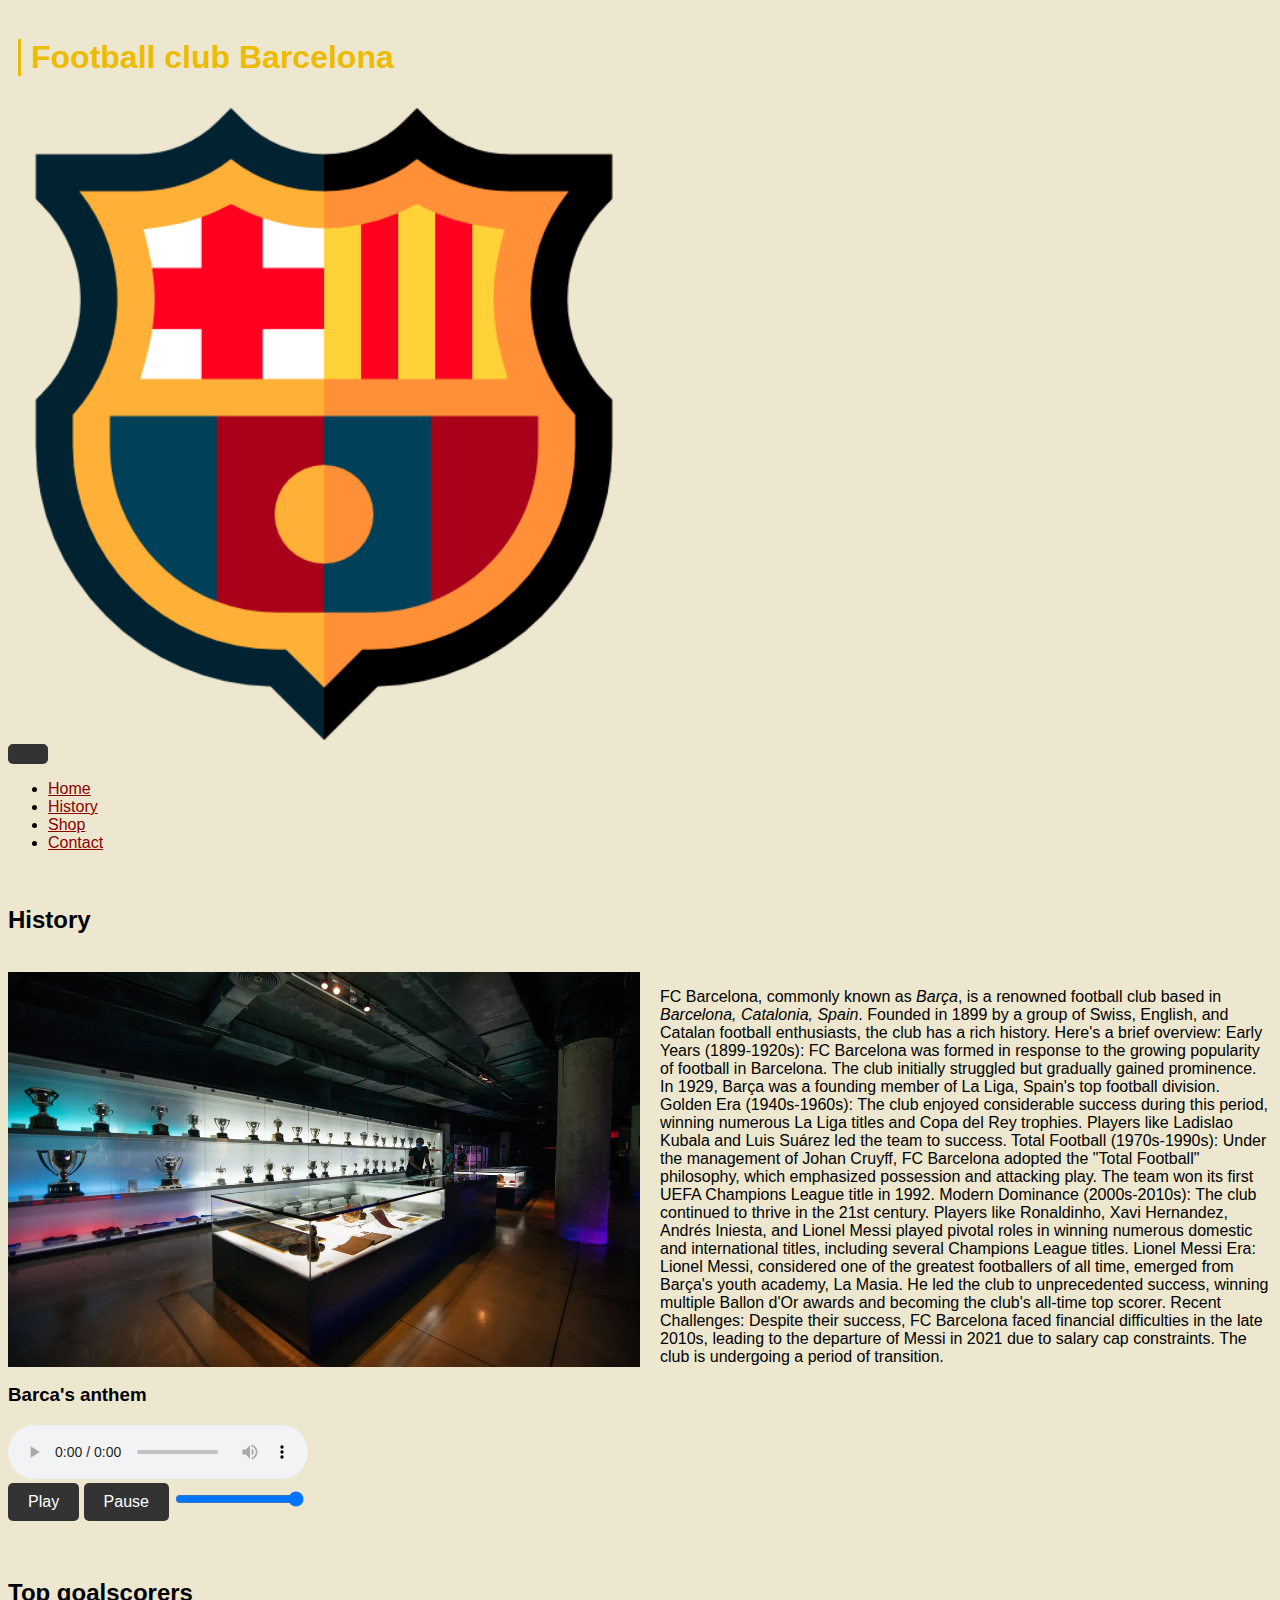
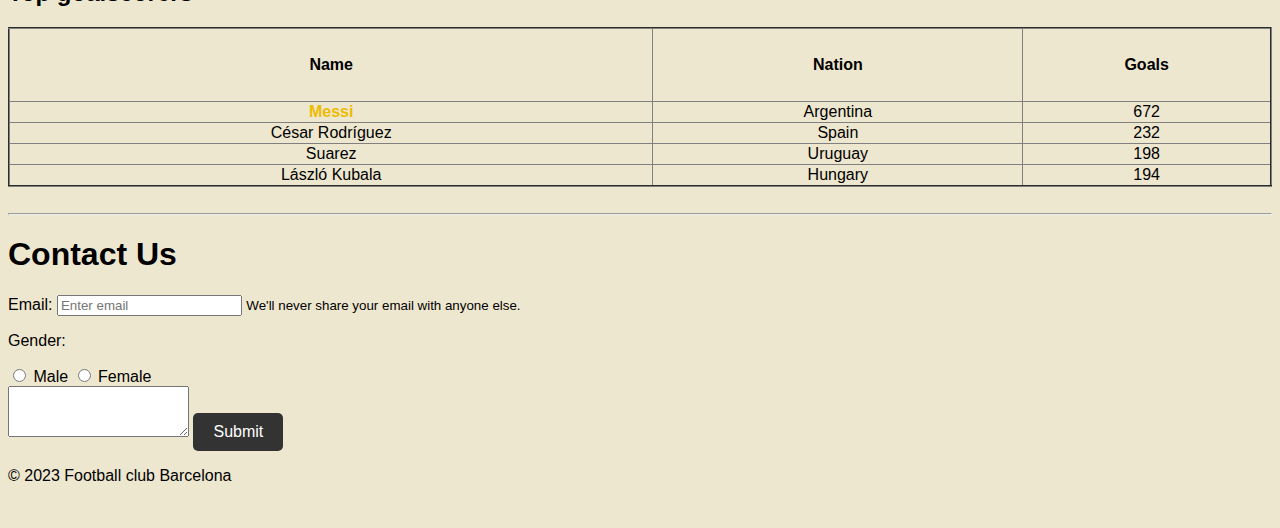
==== History.html @ d8e3e2f3 "2" ====
<!DOCTYPE html>
<html lang="en">
<head>
    <meta charset="UTF-8">
    <meta name="viewport" content="width=device-width, initial-scale=1.0">
    <link rel="stylesheet" href="styles/style.css">
    <link rel="stylesheet" href="styles/musicPlayer.css">
    <link href="https://cdn.jsdelivr.net/npm/bootstrap@5.3.2/dist/css/bootstrap.min.css" rel="stylesheet" integrity="sha384-T3c6CoIi6uLrA9TneNEoa7RxnatzjcDSCmG1MXxSR1GAsXEV/Dwwykc2MPK8M2HN" crossorigin="anonymous">
    <link rel="icon" type="image/png" href="barca.png">
    <script src="https://cdn.jsdelivr.net/npm/bootstrap@5.3.2/dist/js/bootstrap.min.js"></script>
    <title>History</title>
</head>
<body>
    <header calss = "main-header" id = "main-header">
        <h1><strong>Football club Barcelona</strong></h1>
    </header>
    
    <nav class="navbar navbar-expand-lg navbar-dark bg-dark">
        <div class="container">
            <a class="navbar-brand" href="#history"><img src="img/barca.png" alt="FC Barcelona Logo"></a>
            <button class="navbar-toggler" type="button" data-bs-toggle="collapse" data-bs-target="#navbarNav"
                aria-controls="navbarNav" aria-expanded="false" aria-label="Toggle navigation">
                <span class="navbar-toggler-icon"></span>
            </button>
            <div class="collapse navbar-collapse" id="navbarNav">
                <ul class="navbar-nav">
                    <li class="nav-item">
                        <a class="nav-link" href="index.html">Home</a>
                    </li>
                    <li class="nav-item active">
                        <a class="nav-link" href="History.html">History</a>
                    </li>
                    <li class="nav-item">
                        <a class="nav-link" href="Shop.html">Shop</a>
                    </li>
                    <li class="nav-item">
                        <a class="nav-link" href="#contact">Contact</a>
                    </li>
                </ul>
            </div>
        </div>
    </nav>
    <br>
    <main class="container">
        <section id="history" class="container">
            <h2>History</h2>
            <br>
            <img src="img/insidecampnou.jpeg" alt="inside the camp nou" class="left">
            <p class="right">
                FC Barcelona, commonly known as <em>Barça</em>, is a renowned football club based in <em>Barcelona, Catalonia, Spain</em>. Founded in 1899 by a group of Swiss, English, and Catalan football enthusiasts, the club has a rich history. Here's a brief overview:
                Early Years (1899-1920s): FC Barcelona was formed in response to the growing popularity of football in Barcelona. The club initially struggled but gradually gained prominence. In 1929, Barça was a founding member of La Liga, Spain's top football division.
                Golden Era (1940s-1960s): The club enjoyed considerable success during this period, winning numerous La Liga titles and Copa del Rey trophies. Players like Ladislao Kubala and Luis Suárez led the team to success.
                Total Football (1970s-1990s): Under the management of Johan Cruyff, FC Barcelona adopted the "Total Football" philosophy, which emphasized possession and attacking play. The team won its first UEFA Champions League title in 1992.
                Modern Dominance (2000s-2010s): The club continued to thrive in the 21st century. Players like Ronaldinho, Xavi Hernandez, Andrés Iniesta, and Lionel Messi played pivotal roles in winning numerous domestic and international titles, including several Champions League titles.
                Lionel Messi Era: Lionel Messi, considered one of the greatest footballers of all time, emerged from Barça's youth academy, La Masia. He led the club to unprecedented success, winning multiple Ballon d'Or awards and becoming the club's all-time top scorer.
                Recent Challenges: Despite their success, FC Barcelona faced financial difficulties in the late 2010s, leading to the departure of Messi in 2021 due to salary cap constraints. The club is undergoing a period of transition.
            </p>
            <div class="music-player">
                <h3>Barca's anthem</h3>
                <audio id="audio" controls>
                    <source src="music/anthem.wav" type="audio/wav"> 
                    Your browser does not support the audio element.
                </audio>
                <div class="controls">
                    <button id="playButton">Play</button>
                    <button id="pauseButton">Pause</button>
                    <input type="range" id="volumeSlider" min="0" max="1" step="0.01" value="1">
                </div>
            </div>
            <script src="js/musciPlayer.js"></script>
        </section>
        <br>
        <section class="table">
            <h2>Top goalscorers</h2>
            <div>
                <table class="table" border="2">
                    <tr>
                        <th scope="col">Name</th>
                        <th scope="col">Nation</th>
                        <th scope="col">Goals</th>
                    </tr>
                    <tr>
                        <td><strong>Messi</strong></td>
                        <td>Argentina</td>
                        <td>672</td>
                    </tr>
                    <tr>
                        <td>César Rodríguez</td>
                        <td>Spain</td>
                        <td>232</td>
                    </tr>
                    <tr>
                        <td>Suarez</td>
                        <td>Uruguay</td>
                        <td>198</td>
                    </tr>
                    <tr>
                        <td>László Kubala</td>
                        <td>Hungary</td>
                        <td>194</td>
                    </tr>
                </table>
            </div>
        </section>
    </main>
    <footer class="main-footer" >
        <hr>
        <section id = "contact">
            <h1>Contact Us</h1>
            <form method="post">
                <div class="form-group">
                    <label for="email">Email:</label>
                    <input type="email" aria-describedby="emailHelp" id="email" name="email" placeholder="Enter email" required>
                    <small id="emailHelp" class="form-text text-muted">We'll never share your email with anyone else.</small>
                    <br>
                    <p>Gender:</p>
                    <input type="radio" id="male" name="gender" value="male" required>
                    <label for="male">Male</label>
                    <input type="radio" id="female" name="gender" value="female" required>
                    <label for="female">Female</label>
                    <br>
                    <textarea class="form-control" id="exampleFormControlTextarea1" rows="3"></textarea>
                    <button type="submit" class="btn btn-primary">Submit</button>
                </div>
            </form>
        </section>
        <script src="js/validation.js"></script>
    
        <p>&copy; 2023 Football club Barcelona</p>
    </footer>
</body>
</html>
---- styles/style.css ----
body {
    font-family: Arial, sans-serif;
    background-color: #eee7cf;
}

#main-header{
    padding: 10px;
}

.main-header {
    font-style: normal;
    text-decoration: solid;
}

header > h1 {
    padding-left: 10px;
    border-left: 3px solid #EDBB00;
}

.squad{
    color:black;
}

.squad li::before{
    content: '⚽';
}

.squad > ul{
    list-style: none;
    padding-left: 15px;
}

nav ol li {
    display: inline;
    margin-right: 100px;
    position: relative;
}

nav ol {
    list-style:none;
    background-color: darkblue;
    padding: 10px;
    text-align: center;
    top: 30px;
}

nav a:hover{
    color: yellowgreen;
}

nav a{
    color: darkred;
}

#squad a:hover{
    color: darkred;
}

.container{
    width: 100%;
    overflow: hidden;
}

#history img {
    float: left; 
    margin-right: 20px; 
}

#history p {
    clear: right; 
}

#stadium img {
    float: right; 
    margin-right: 20px; 
}

#stadium p {
    clear: left; 
}

#main-header ~ .main-footer{
    padding: 10px;
    margin-top: 10px;
    display: inline;
}

table {
    border-collapse: collapse;
    width: 100%;
}

th {
    height: 70px;
}

td{
    text-align: center;
}

strong{
    color: #EDBB00;
}

input[type="submit"] {
    background-color: darkblue; 
    color: #fff; 
    padding: 5px 15px;
    cursor: pointer;
}


img {
    display: block;
    width: 50%;
}

.image-card img {
    width: 100%;
    height: auto;
}

.image-card img.card-img {
    background-position: center; 
    object-fit: cover;
    height: 700px;
}
---- styles/musicPlayer.css ----
.countdown {
    text-align: center;
}

.controls {
    margin-bottom: 20px;
}

.timer {
    font-size: 2rem;
    font-weight: bold;
    color: #333;
    background-color: #fff;
    border: 2px solid #333;
    border-radius: 5px;
    padding: 10px;
    width: 200px;
    margin: 0 auto;
    box-shadow: 0 2px 5px rgba(0, 0, 0, 0.2);
}

button {
    background-color: #333;
    color: #fff;
    border: none;
    padding: 10px 20px;
    font-size: 1rem;
    cursor: pointer;
    border-radius: 5px;
}

button:hover {
    background-color: #222;
}
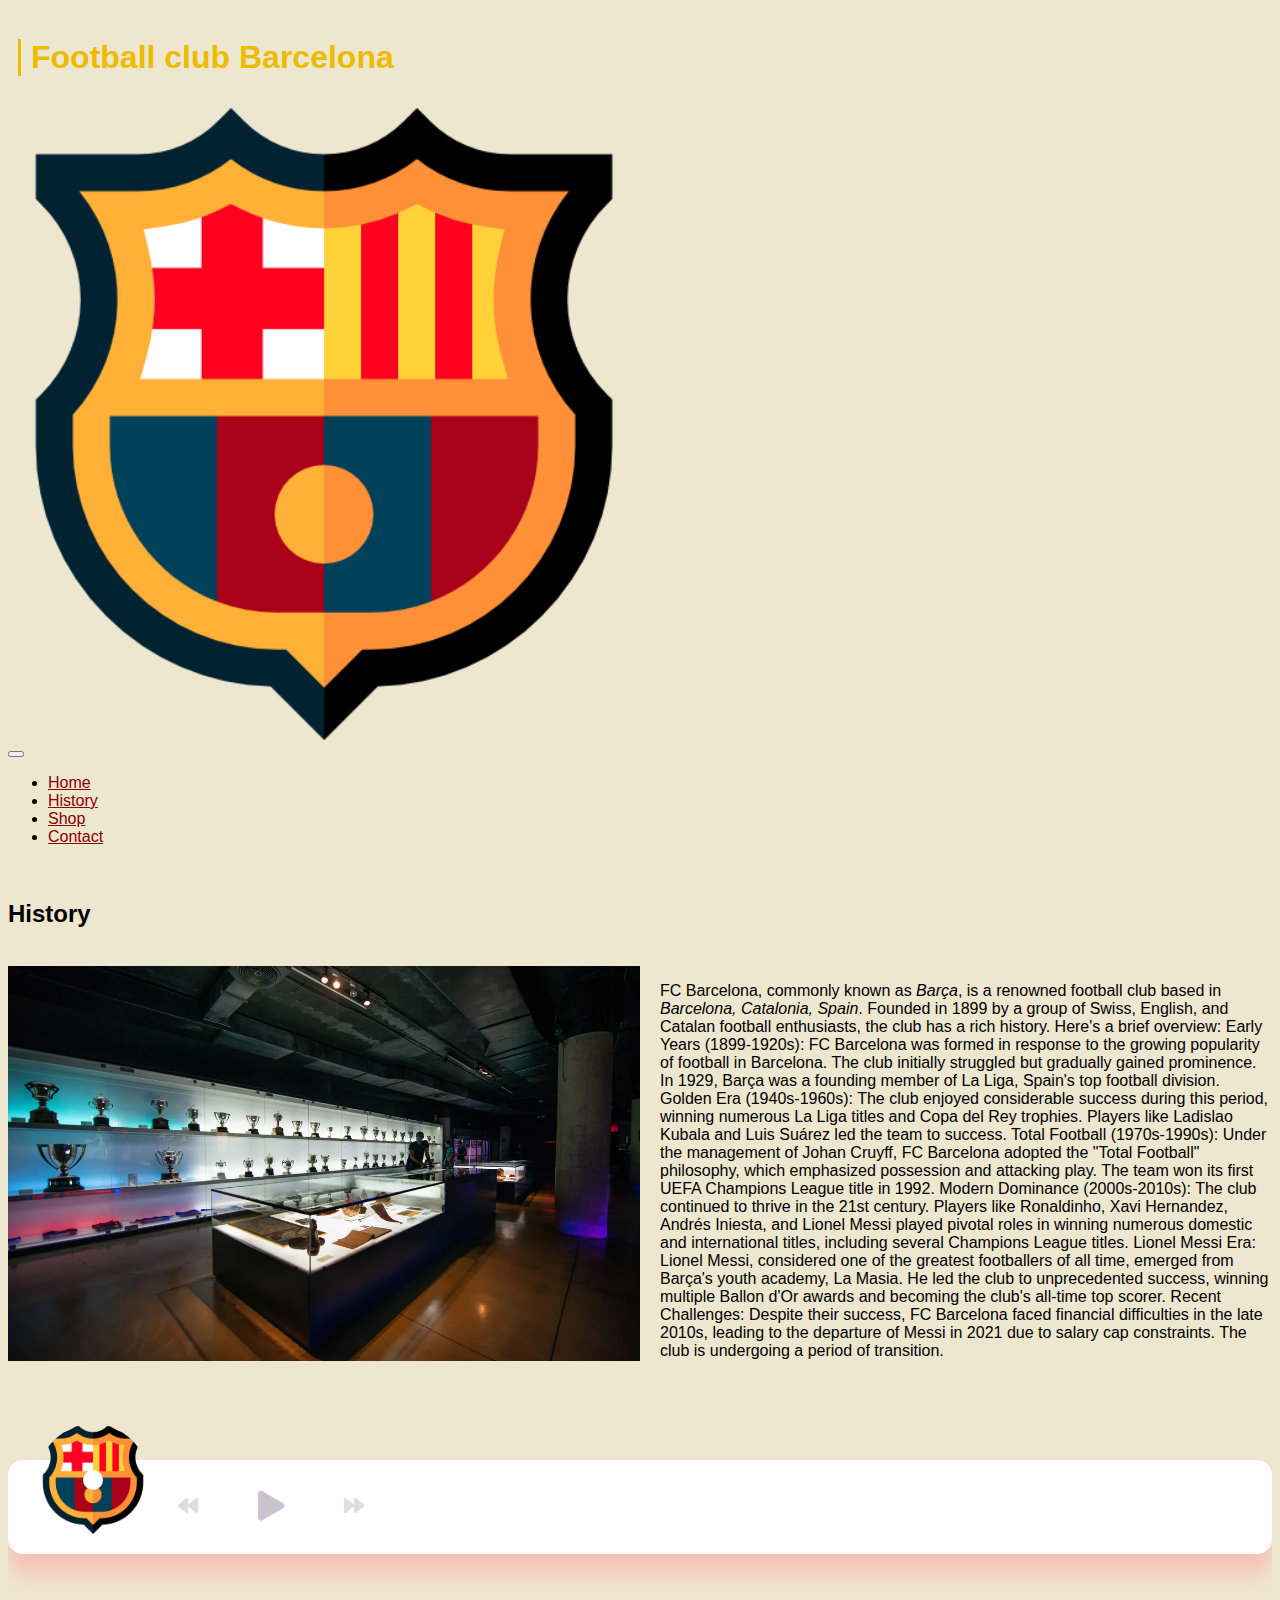
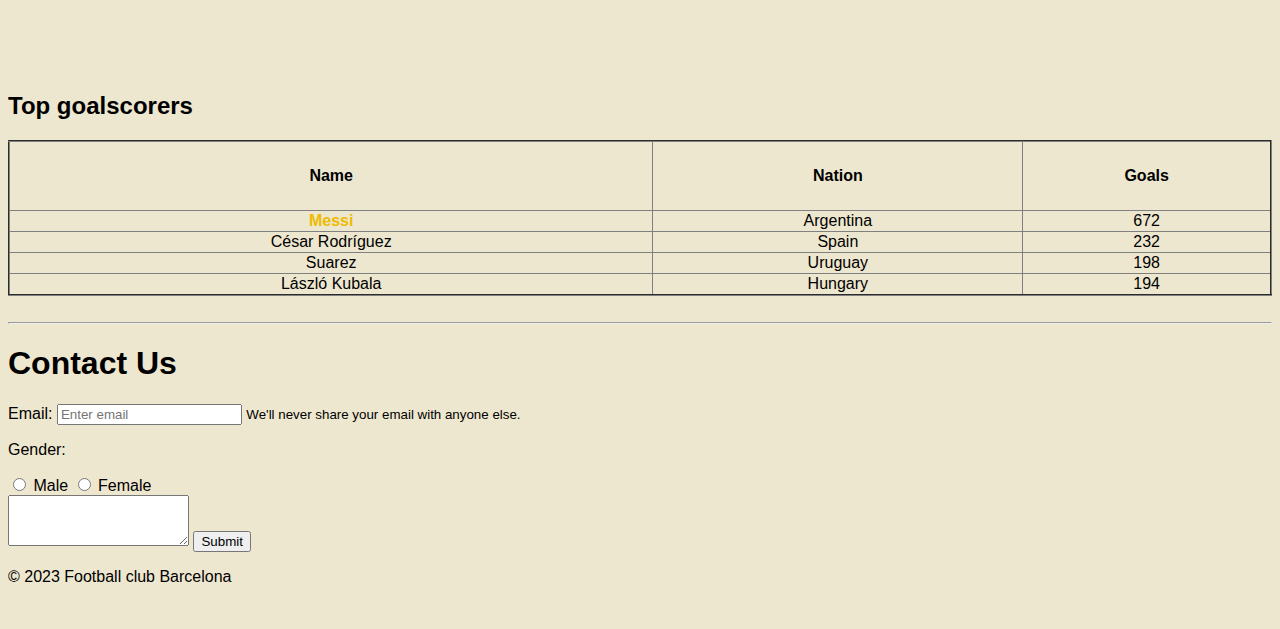
==== commit 157e5cdf: "update" ====
--- a/History.html
+++ b/History.html
@@ -3,6 +3,10 @@
 <head>
     <meta charset="UTF-8">
     <meta name="viewport" content="width=device-width, initial-scale=1.0">
+    <link
+      rel="stylesheet"
+      href="https://cdnjs.cloudflare.com/ajax/libs/font-awesome/5.10.2/css/all.min.css"
+    />
     <link rel="stylesheet" href="styles/style.css">
     <link rel="stylesheet" href="styles/musicPlayer.css">
     <link href="https://cdn.jsdelivr.net/npm/bootstrap@5.3.2/dist/css/bootstrap.min.css" rel="stylesheet" integrity="sha384-T3c6CoIi6uLrA9TneNEoa7RxnatzjcDSCmG1MXxSR1GAsXEV/Dwwykc2MPK8M2HN" crossorigin="anonymous">
@@ -55,18 +59,32 @@
                 Lionel Messi Era: Lionel Messi, considered one of the greatest footballers of all time, emerged from Barça's youth academy, La Masia. He led the club to unprecedented success, winning multiple Ballon d'Or awards and becoming the club's all-time top scorer.
                 Recent Challenges: Despite their success, FC Barcelona faced financial difficulties in the late 2010s, leading to the departure of Messi in 2021 due to salary cap constraints. The club is undergoing a period of transition.
             </p>
-            <div class="music-player">
-                <h3>Barca's anthem</h3>
-                <audio id="audio" controls>
-                    <source src="music/anthem.wav" type="audio/wav"> 
-                    Your browser does not support the audio element.
-                </audio>
-                <div class="controls">
-                    <button id="playButton">Play</button>
-                    <button id="pauseButton">Pause</button>
-                    <input type="range" id="volumeSlider" min="0" max="1" step="0.01" value="1">
+            <div class="music-container" id="music-container">
+                <div class="music-info">
+                  <h4 id="title"></h4>
+                  <div class="progress-container" id="progress-container">
+                    <div class="progress" id="progress"></div>
+                  </div>
                 </div>
-            </div>
+          
+                <audio src="music/anthem.mp3" id="audio"></audio>
+                <audio src="music/anthem.wav" id="audio"></audio>
+          
+                <div class="img-container">
+                  <img src="img/barca.png" alt="music-cover" id="cover" />
+                </div>
+                <div class="navigation">
+                  <button id="prev" class="action-btn">
+                    <i class="fas fa-backward"></i>
+                  </button>
+                  <button id="play" class="action-btn action-btn-big">
+                    <i class="fas fa-play"></i>
+                  </button>
+                  <button id="next" class="action-btn">
+                    <i class="fas fa-forward"></i>
+                  </button>
+                </div>
+              </div>
             <script src="js/musciPlayer.js"></script>
         </section>
         <br>
--- a/styles/style.css
+++ b/styles/style.css
@@ -125,3 +125,62 @@
     object-fit: cover;
     height: 700px;
 }
+
+.collapse {
+    transition: height 0.3s ease-in-out;
+}
+
+#task-form {
+    display: flex;
+    align-items: center;
+    margin-top: 20px;
+}
+
+#new-task {
+    flex: 1;
+    padding: 10px;
+    border: 1px solid #ddd;
+    border-radius: 4px;
+    margin-right: 10px;
+}
+
+#task-form button {
+    background-color: #007bff;
+    color: #fff;
+    border: none;
+    padding: 10px 15px;
+    border-radius: 4px;
+    cursor: pointer;
+}
+
+#task-form button:hover {
+    background-color: #0056b3;
+}
+
+#task-list {
+    padding: 0;
+}
+
+#task-list li {
+    background-color: #fff;
+    border: 1px solid #ddd;
+    margin-bottom: 10px;
+    padding: 15px;
+    display: flex;
+    justify-content: space-between;
+    align-items: center;
+}
+
+#task-list li button {
+    margin-left: 15px;
+    cursor: pointer;
+    padding: 8px 12px;
+    background-color: #007bff;
+    color: #fff;
+    border: none;
+    border-radius: 4px;
+}
+
+#task-list li button:hover {
+    background-color: #0056b3;
+}--- a/styles/musicPlayer.css
+++ b/styles/musicPlayer.css
@@ -1,34 +1,126 @@
-.countdown {
-    text-align: center;
+@import url('https://fonts.googleapis.com/css?family=Lato&display=swap');
+
+* {
+  box-sizing: border-box;
 }
 
-.controls {
-    margin-bottom: 20px;
+.music-container {
+  background-color: #fff;
+  border-radius: 15px;
+  box-shadow: 0 20px 20px 0 rgba(252, 169, 169, 0.6);
+  display: flex;
+  padding: 20px 30px;
+  position: relative;
+  margin: 100px 0;
+  z-index: 10;
 }
 
-.timer {
-    font-size: 2rem;
-    font-weight: bold;
-    color: #333;
-    background-color: #fff;
-    border: 2px solid #333;
-    border-radius: 5px;
-    padding: 10px;
-    width: 200px;
-    margin: 0 auto;
-    box-shadow: 0 2px 5px rgba(0, 0, 0, 0.2);
+.img-container {
+  position: relative;
+  width: 110px;
 }
 
-button {
-    background-color: #333;
-    color: #fff;
-    border: none;
-    padding: 10px 20px;
-    font-size: 1rem;
-    cursor: pointer;
-    border-radius: 5px;
+.img-container::after {
+  content: '';
+  background-color: #fff;
+  border-radius: 50%;
+  position: absolute;
+  bottom: 100%;
+  left: 50%;
+  width: 20px;
+  height: 20px;
+  transform: translate(-50%, 50%);
 }
 
-button:hover {
-    background-color: #222;
+.img-container img {
+  border-radius: 50%;
+  object-fit: cover;
+  height: 110px;
+  width: inherit;
+  position: absolute;
+  bottom: 0;
+  left: 0;
+  animation: rotate 3s linear infinite;
+
+  animation-play-state: paused;
+}
+
+.music-container.play .img-container img {
+  animation-play-state: running;
+}
+
+@keyframes rotate {
+  from {
+    transform: rotate(0deg);
+  }
+
+  to {
+    transform: rotate(360deg);
+  }
+}
+
+.navigation {
+  display: flex;
+  align-items: center;
+  justify-content: center;
+  z-index: 1;
+}
+
+.action-btn {
+  background-color: #fff;
+  border: 0;
+  color: #dfdbdf;
+  font-size: 20px;
+  cursor: pointer;
+  padding: 10px;
+  margin: 0 20px;
+}
+
+.action-btn.action-btn-big {
+  color: #cdc2d0;
+  font-size: 30px;
+}
+
+.action-btn:focus {
+  outline: 0;
+}
+
+.music-info {
+  background-color: rgba(255, 255, 255, 0.5);
+  border-radius: 15px 15px 0 0;
+  position: absolute;
+  top: 0;
+  left: 20px;
+  width: calc(100% - 40px);
+  padding: 10px 10px 10px 150px;
+  opacity: 0;
+  transform: translateY(0%);
+  transition: transform 0.3s ease-in, opacity 0.3s ease-in;
+  z-index: 0;
+}
+
+.music-container.play .music-info {
+  opacity: 1;
+  transform: translateY(-100%);
+}
+
+.music-info h4 {
+  margin: 0;
+}
+
+.progress-container {
+  background: #fff;
+  border-radius: 5px;
+  cursor: pointer;
+  margin: 10px 0;
+  height: 4px;
+  width: 100%;
+}
+
+.progress {
+  background-color: #fe8daa;
+  border-radius: 5px;
+  height: 100%;
+  width: 0%;
+  transition: width 0.1s linear;
 }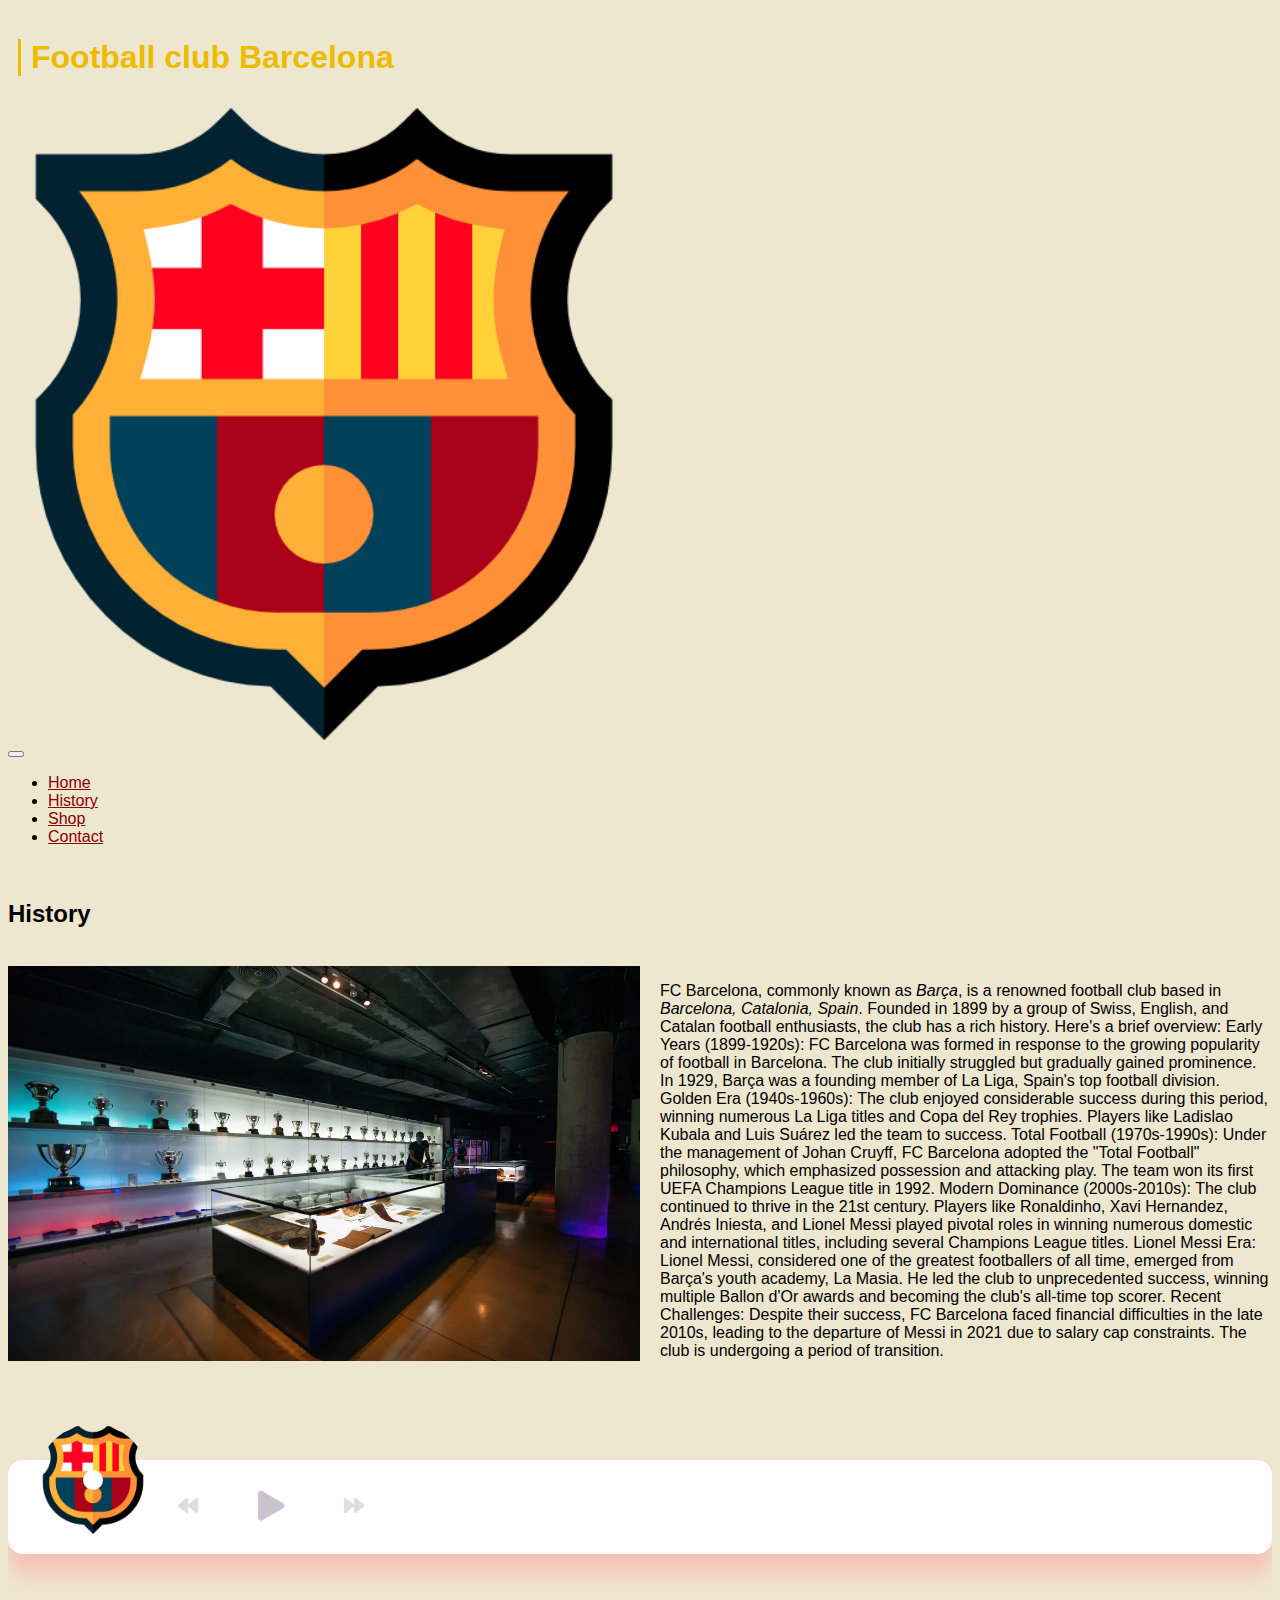
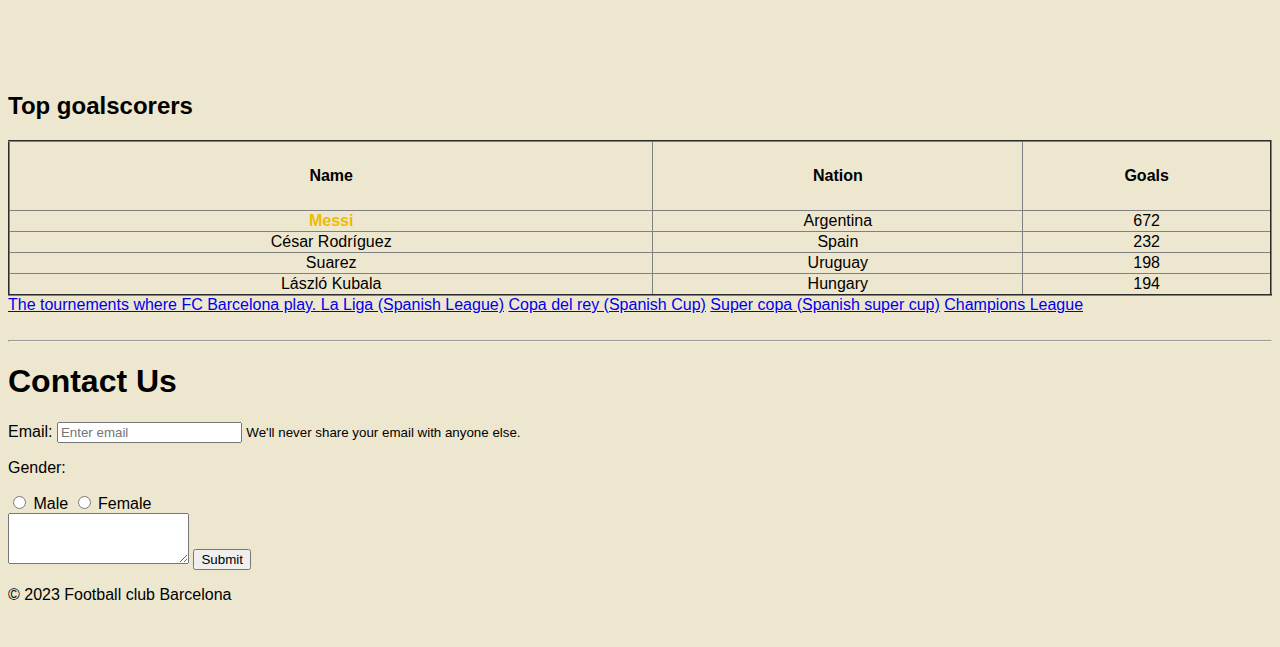
==== commit 152a5acd: "update" ====
--- a/History.html
+++ b/History.html
@@ -10,7 +10,7 @@
     <link rel="stylesheet" href="styles/style.css">
     <link rel="stylesheet" href="styles/musicPlayer.css">
     <link href="https://cdn.jsdelivr.net/npm/bootstrap@5.3.2/dist/css/bootstrap.min.css" rel="stylesheet" integrity="sha384-T3c6CoIi6uLrA9TneNEoa7RxnatzjcDSCmG1MXxSR1GAsXEV/Dwwykc2MPK8M2HN" crossorigin="anonymous">
-    <link rel="icon" type="image/png" href="barca.png">
+    <link rel="icon" type="image/png" href="img/barca.png">
     <script src="https://cdn.jsdelivr.net/npm/bootstrap@5.3.2/dist/js/bootstrap.min.js"></script>
     <title>History</title>
 </head>
@@ -120,6 +120,17 @@
                 </table>
             </div>
         </section>
+        <section id="tournements">
+            <div class="list-group">
+                <a href="#" class="list-group-item list-group-item-action active" aria-current="true">
+                  The tournements where FC Barcelona play.
+                </a>
+                <a href="https://www.google.com/search?q=la+liga&rlz=1C1GCEU_ruKZ1067KZ1067&oq=la+liga&gs_lcrp=EgZjaHJvbWUqBwgAEAAYjwIyBwgAEAAYjwIyDwgBEC4YQxiDARixAxiKBTIJCAIQABhDGIoFMgkIAxAuGEMYigUyCQgEEAAYQxiKBTIHCAUQABiABDIHCAYQABiABDIGCAcQRRg80gEINTg4M2oxajeoAgCwAgA&sourceid=chrome&ie=UTF-8#sie=lg;/g/11khrmf0s3;2;/m/09gqx;st;fp;1;;;" class="list-group-item list-group-item-action">La Liga (Spanish League)</a>
+                <a href="https://www.google.com/search?gs_ssp=eJzj4tDP1TfIrijLM2D04knOL0hUSEnNUShKrQQAXSkHxA&q=copa+del+rey&rlz=1C1GCEU_ruKZ1067KZ1067&oq=copa+del&gs_lcrp=EgZjaHJvbWUqDQgBEC4YgwEYsQMYgAQyEAgAEAAYgwEY4wIYsQMYgAQyDQgBEC4YgwEYsQMYgAQyBggCEEUYOTIHCAMQABiABDIHCAQQABiABDIHCAUQABiABDIHCAYQABiABDIKCAcQLhjUAhiABDIHCAgQABiABDIHCAkQLhiABNIBCDI2OTJqMGo5qAIAsAIA&sourceid=chrome&ie=UTF-8#sie=lg;/g/11ss55chlw;2;/m/0kxvn;lb;fp;1;;;" class="list-group-item list-group-item-action">Copa del rey (Spanish Cup)</a>
+                <a href="https://ru.wikipedia.org/wiki/%D0%A1%D1%83%D0%BF%D0%B5%D1%80%D0%BA%D1%83%D0%B1%D0%BE%D0%BA_%D0%98%D1%81%D0%BF%D0%B0%D0%BD%D0%B8%D0%B8_%D0%BF%D0%BE_%D1%84%D1%83%D1%82%D0%B1%D0%BE%D0%BB%D1%83_2023/2024" class="list-group-item list-group-item-action">Super copa (Spanish super cup)</a>
+                <a href="https://www.google.com/search?sca_esv=579655989&rlz=1C1GCEU_ruKZ1067KZ1067&sxsrf=AM9HkKlzH_I5y8E5ook1faRgPzQa92jP7g:1699216121757&q=%D1%84%D0%BA+%D0%B1%D0%B0%D1%80%D1%81%D0%B5%D0%BB%D0%BE%D0%BD%D0%B0&stick=H4sIAAAAAAAAAONgFuLQz9U3yK4oy1MCszLK0ku0tDzy08szc1KCC_KLSoodi4vzkzMTSzLz84pDUhNzi0PyIRIgziJW8YstF3YpXNh4YcPFhouNF7Ze2H1h34W9FzbsYGUEAGFTP2tfAAAA&sa=X&ved=2ahUKEwiKz9Wq2a2CAxXqEhAIHRWfCksQxA16BAhKEAU&biw=1536&bih=731&dpr=1.25#sie=t;/m/0hvgt;2;/m/09gqx;st;fp;1;;;" class="list-group-item list-group-item-action">Champions League</a>
+              </div>
+        </section>
     </main>
     <footer class="main-footer" >
         <hr>
--- a/styles/musicPlayer.css
+++ b/styles/musicPlayer.css
@@ -123,4 +123,34 @@
   height: 100%;
   width: 0%;
   transition: width 0.1s linear;
-}+}
+
+
+@media (max-width: 600px) {
+  .music-container {
+      display: flex;
+      flex-direction: column;
+  }
+
+  .navigation {
+      display: flex;
+      justify-content: center;
+  }
+
+  #prev,
+  #play,
+  #next {
+      font-size: 24px;
+  }
+
+  #cover {
+      width: 80%;
+      margin: 0 auto;
+  }
+}
+
+@media (min-width: 601px) and (max-width: 1024px) {
+  .music-container {
+      padding: 10px;
+  }
+}
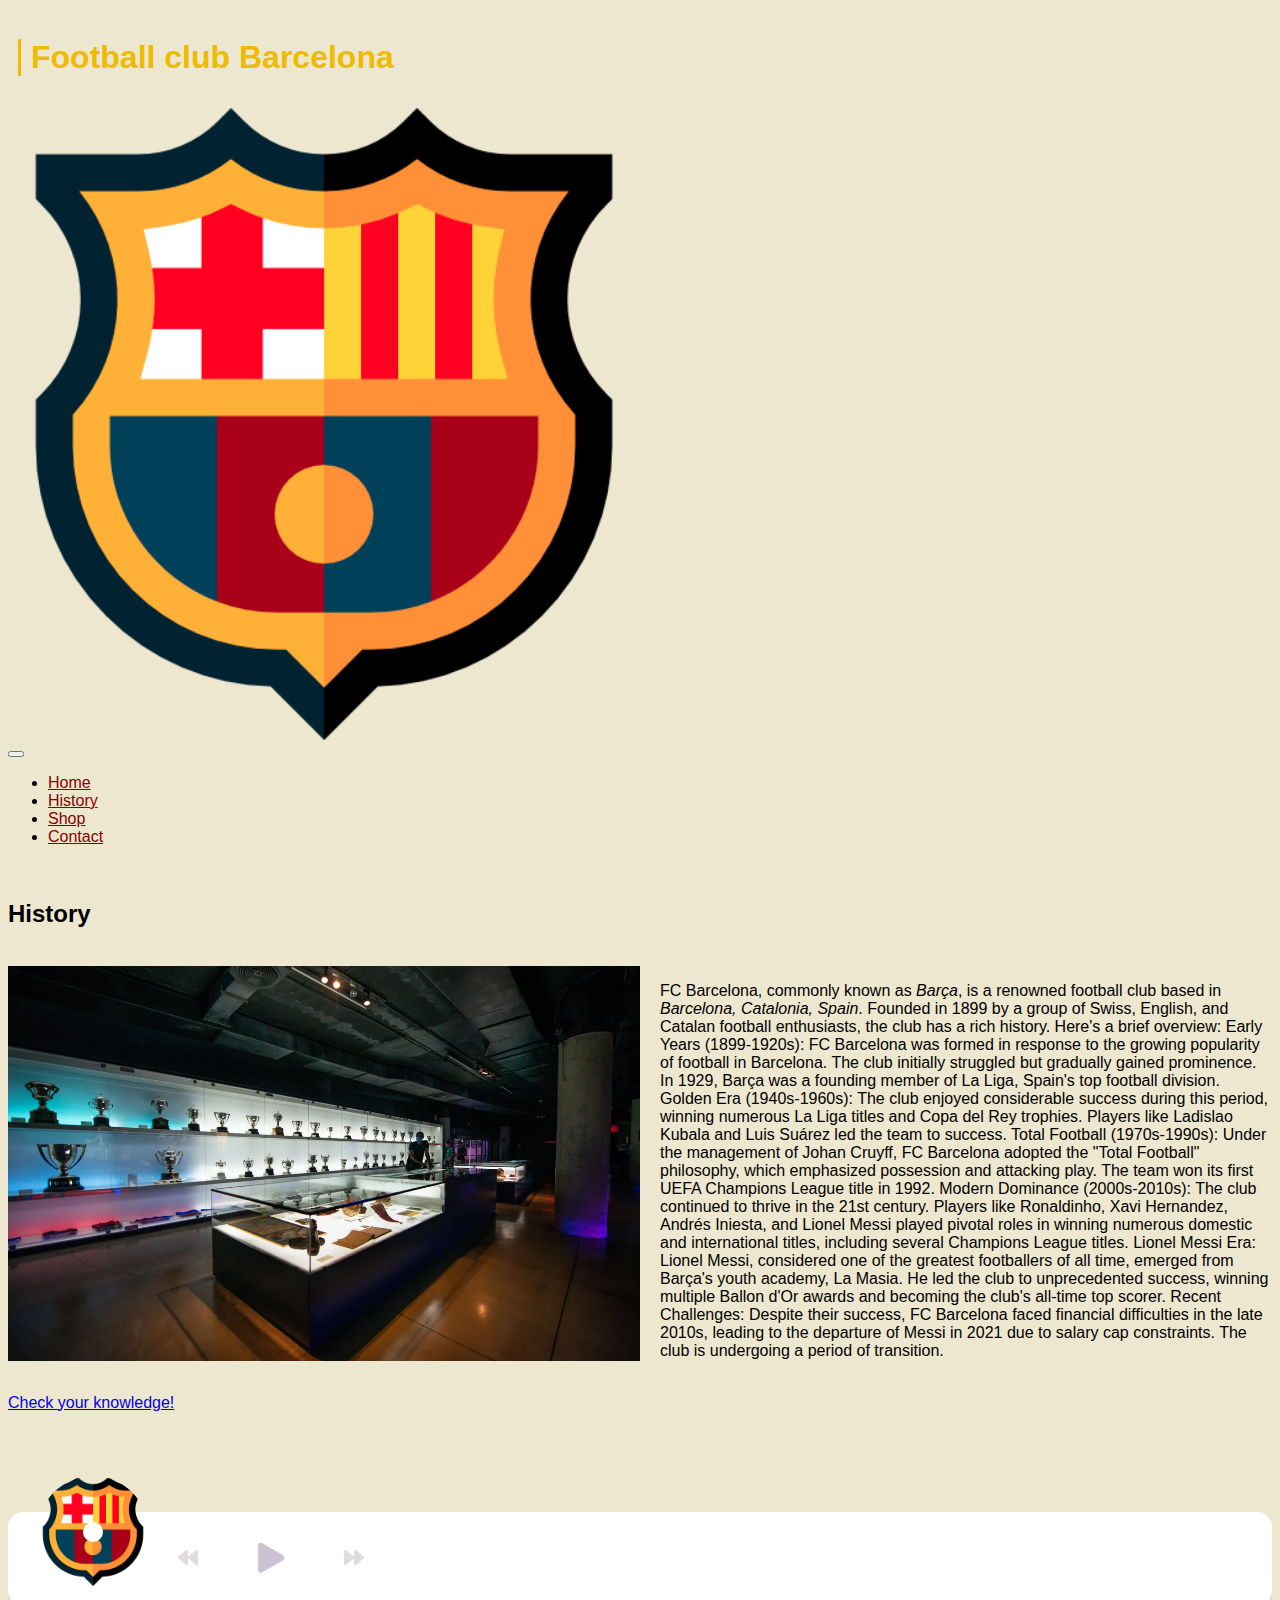
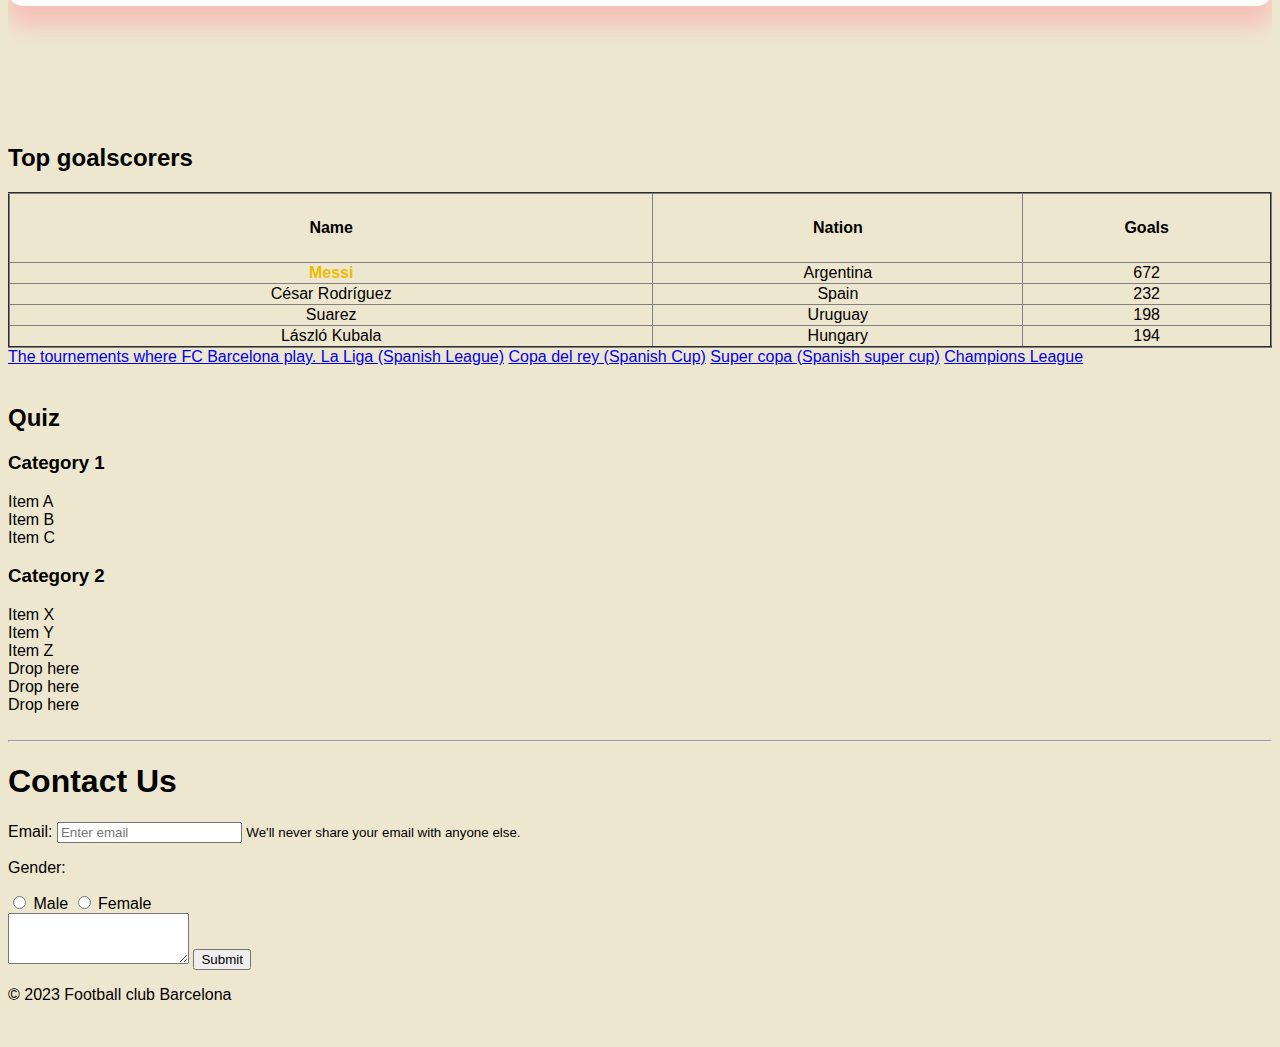
==== commit 4547e7b6: "update" ====
--- a/History.html
+++ b/History.html
@@ -59,6 +59,9 @@
                 Lionel Messi Era: Lionel Messi, considered one of the greatest footballers of all time, emerged from Barça's youth academy, La Masia. He led the club to unprecedented success, winning multiple Ballon d'Or awards and becoming the club's all-time top scorer.
                 Recent Challenges: Despite their success, FC Barcelona faced financial difficulties in the late 2010s, leading to the departure of Messi in 2021 due to salary cap constraints. The club is undergoing a period of transition.
             </p>
+            <br>
+            <a href="quiz.html">Check your knowledge!</a>
+            <br>
             <div class="music-container" id="music-container">
                 <div class="music-info">
                   <h4 id="title"></h4>
@@ -131,6 +134,30 @@
                 <a href="https://www.google.com/search?sca_esv=579655989&rlz=1C1GCEU_ruKZ1067KZ1067&sxsrf=AM9HkKlzH_I5y8E5ook1faRgPzQa92jP7g:1699216121757&q=%D1%84%D0%BA+%D0%B1%D0%B0%D1%80%D1%81%D0%B5%D0%BB%D0%BE%D0%BD%D0%B0&stick=H4sIAAAAAAAAAONgFuLQz9U3yK4oy1MCszLK0ku0tDzy08szc1KCC_KLSoodi4vzkzMTSzLz84pDUhNzi0PyIRIgziJW8YstF3YpXNh4YcPFhouNF7Ze2H1h34W9FzbsYGUEAGFTP2tfAAAA&sa=X&ved=2ahUKEwiKz9Wq2a2CAxXqEhAIHRWfCksQxA16BAhKEAU&biw=1536&bih=731&dpr=1.25#sie=t;/m/0hvgt;2;/m/09gqx;st;fp;1;;;" class="list-group-item list-group-item-action">Champions League</a>
               </div>
         </section>
+        <br>
+        <section id="quiz" class="container">
+            <h2>Quiz</h2>
+            <div id="categories" class="row">
+                <div class="category col-md-6" id="category1">
+                    <h3>Category 1</h3>
+                    <div class="drag-element" draggable="true">Item A</div>
+                    <div class="drag-element" draggable="true">Item B</div>
+                    <div class="drag-element" draggable="true">Item C</div>
+                </div>
+                <div class="category col-md-6" id="category2">
+                    <h3>Category 2</h3>
+                    <div class="drag-element" draggable="true">Item X</div>
+                    <div class="drag-element" draggable="true">Item Y</div>
+                    <div class="drag-element" draggable="true">Item Z</div>
+                </div>
+            </div>
+            <div id="drop-targets" class="row">
+                <div class="drop-target col-md-4" id="target1">Drop here</div>
+                <div class="drop-target col-md-4" id="target2">Drop here</div>
+                <div class="drop-target col-md-4" id="target3">Drop here</div>
+            </div>
+        </section>
+        <script src="js/game.js"></script>
     </main>
     <footer class="main-footer" >
         <hr>
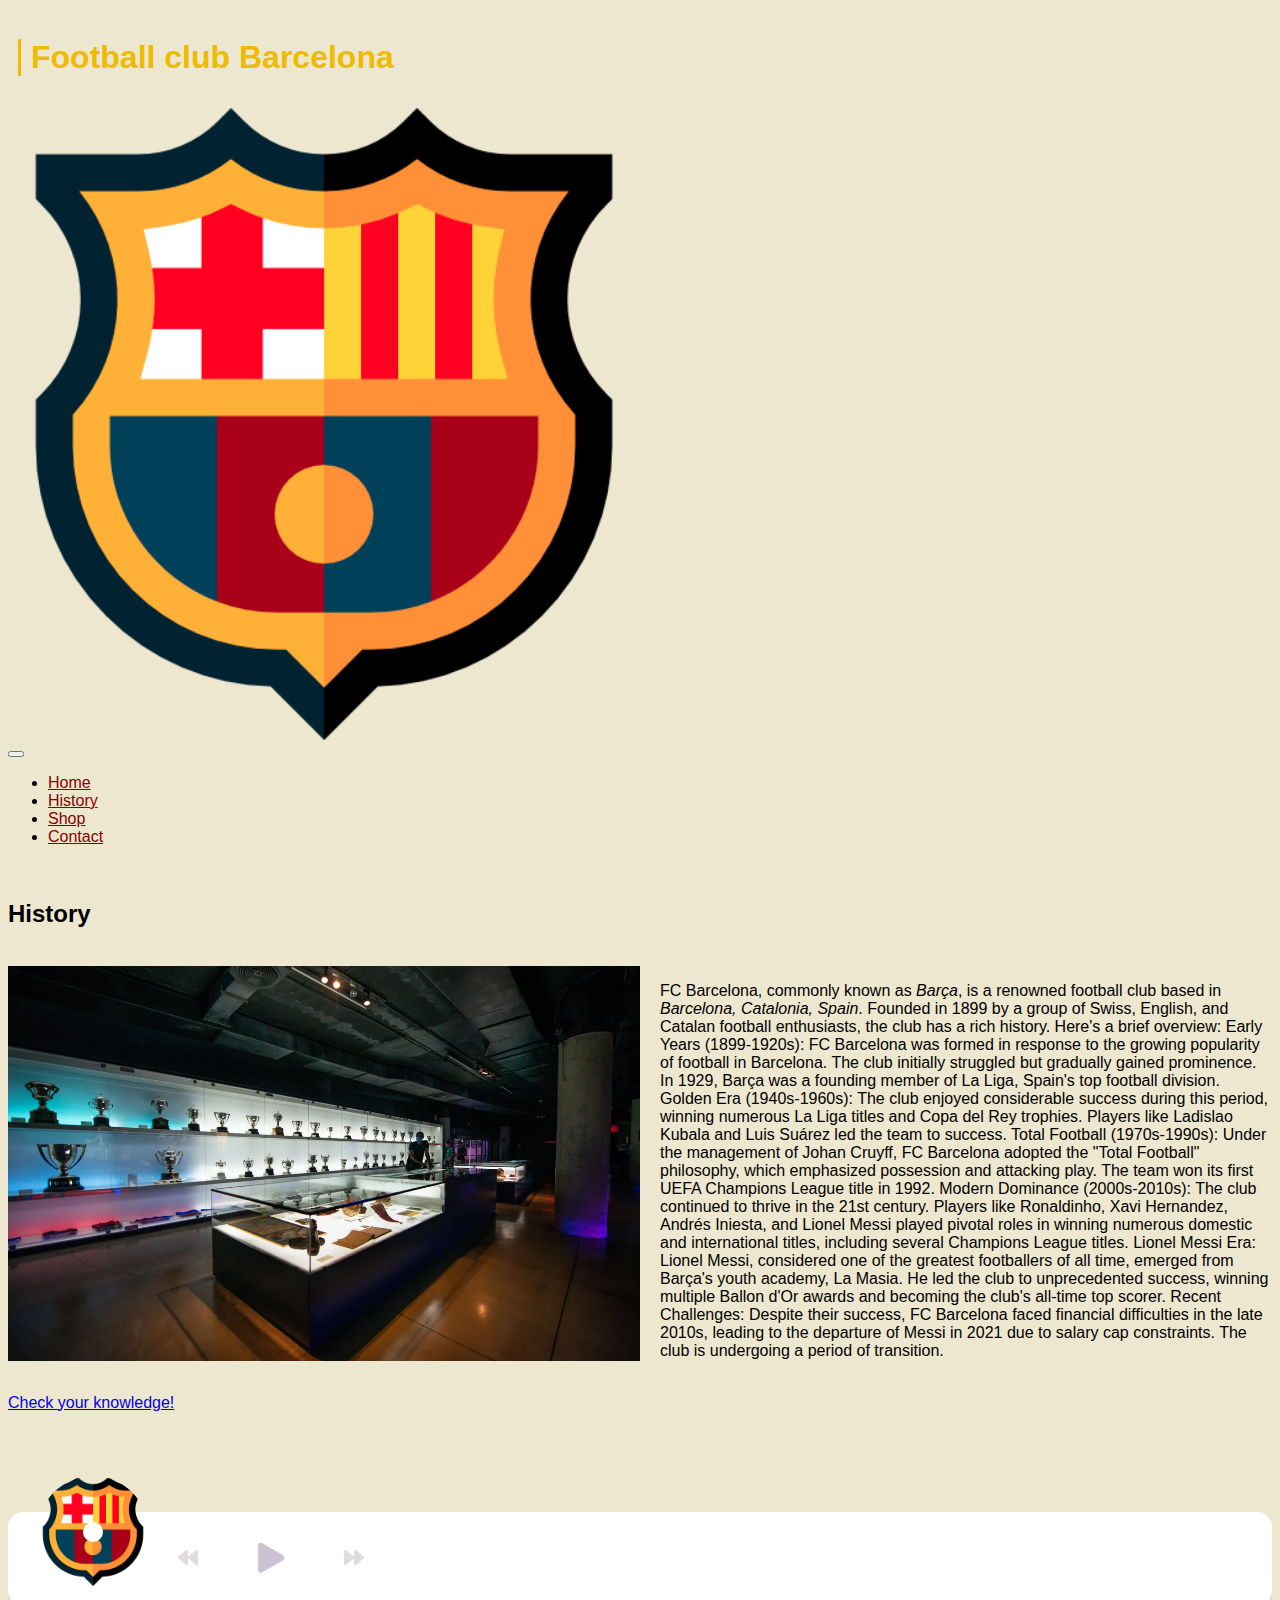
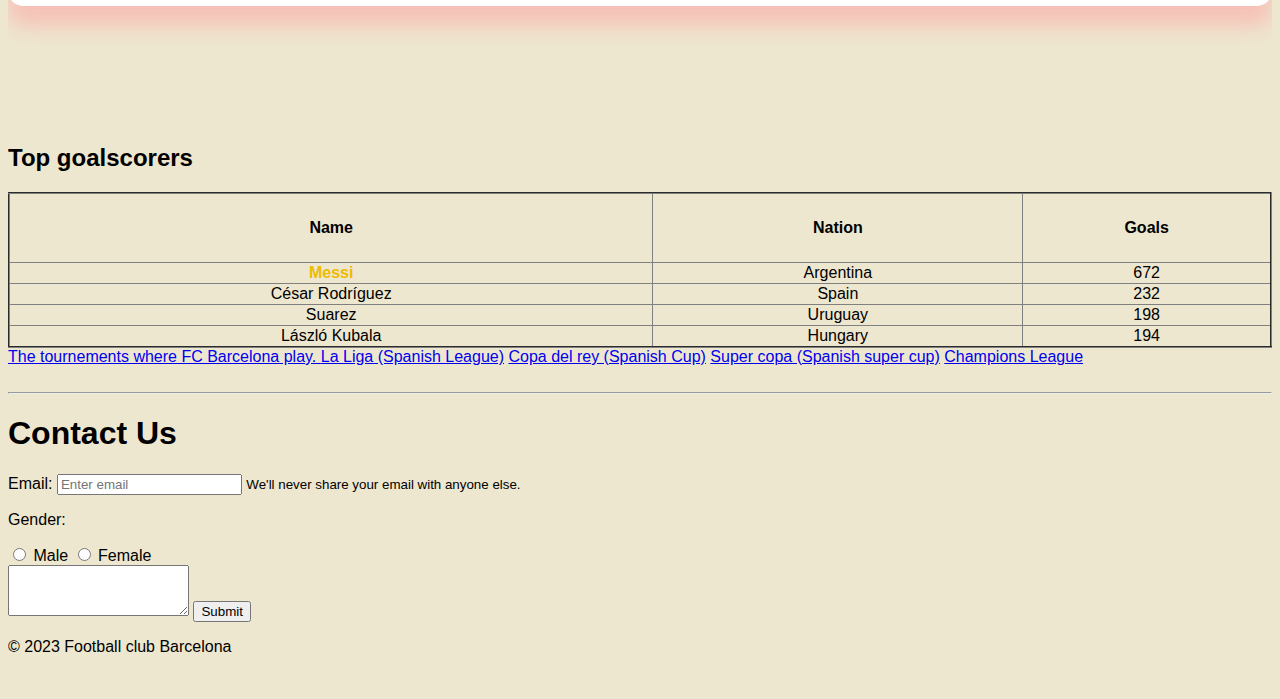
==== commit a2c79887: "update" ====
--- a/History.html
+++ b/History.html
@@ -134,30 +134,7 @@
                 <a href="https://www.google.com/search?sca_esv=579655989&rlz=1C1GCEU_ruKZ1067KZ1067&sxsrf=AM9HkKlzH_I5y8E5ook1faRgPzQa92jP7g:1699216121757&q=%D1%84%D0%BA+%D0%B1%D0%B0%D1%80%D1%81%D0%B5%D0%BB%D0%BE%D0%BD%D0%B0&stick=H4sIAAAAAAAAAONgFuLQz9U3yK4oy1MCszLK0ku0tDzy08szc1KCC_KLSoodi4vzkzMTSzLz84pDUhNzi0PyIRIgziJW8YstF3YpXNh4YcPFhouNF7Ze2H1h34W9FzbsYGUEAGFTP2tfAAAA&sa=X&ved=2ahUKEwiKz9Wq2a2CAxXqEhAIHRWfCksQxA16BAhKEAU&biw=1536&bih=731&dpr=1.25#sie=t;/m/0hvgt;2;/m/09gqx;st;fp;1;;;" class="list-group-item list-group-item-action">Champions League</a>
               </div>
         </section>
-        <br>
-        <section id="quiz" class="container">
-            <h2>Quiz</h2>
-            <div id="categories" class="row">
-                <div class="category col-md-6" id="category1">
-                    <h3>Category 1</h3>
-                    <div class="drag-element" draggable="true">Item A</div>
-                    <div class="drag-element" draggable="true">Item B</div>
-                    <div class="drag-element" draggable="true">Item C</div>
-                </div>
-                <div class="category col-md-6" id="category2">
-                    <h3>Category 2</h3>
-                    <div class="drag-element" draggable="true">Item X</div>
-                    <div class="drag-element" draggable="true">Item Y</div>
-                    <div class="drag-element" draggable="true">Item Z</div>
-                </div>
-            </div>
-            <div id="drop-targets" class="row">
-                <div class="drop-target col-md-4" id="target1">Drop here</div>
-                <div class="drop-target col-md-4" id="target2">Drop here</div>
-                <div class="drop-target col-md-4" id="target3">Drop here</div>
-            </div>
-        </section>
-        <script src="js/game.js"></script>
+
     </main>
     <footer class="main-footer" >
         <hr>
